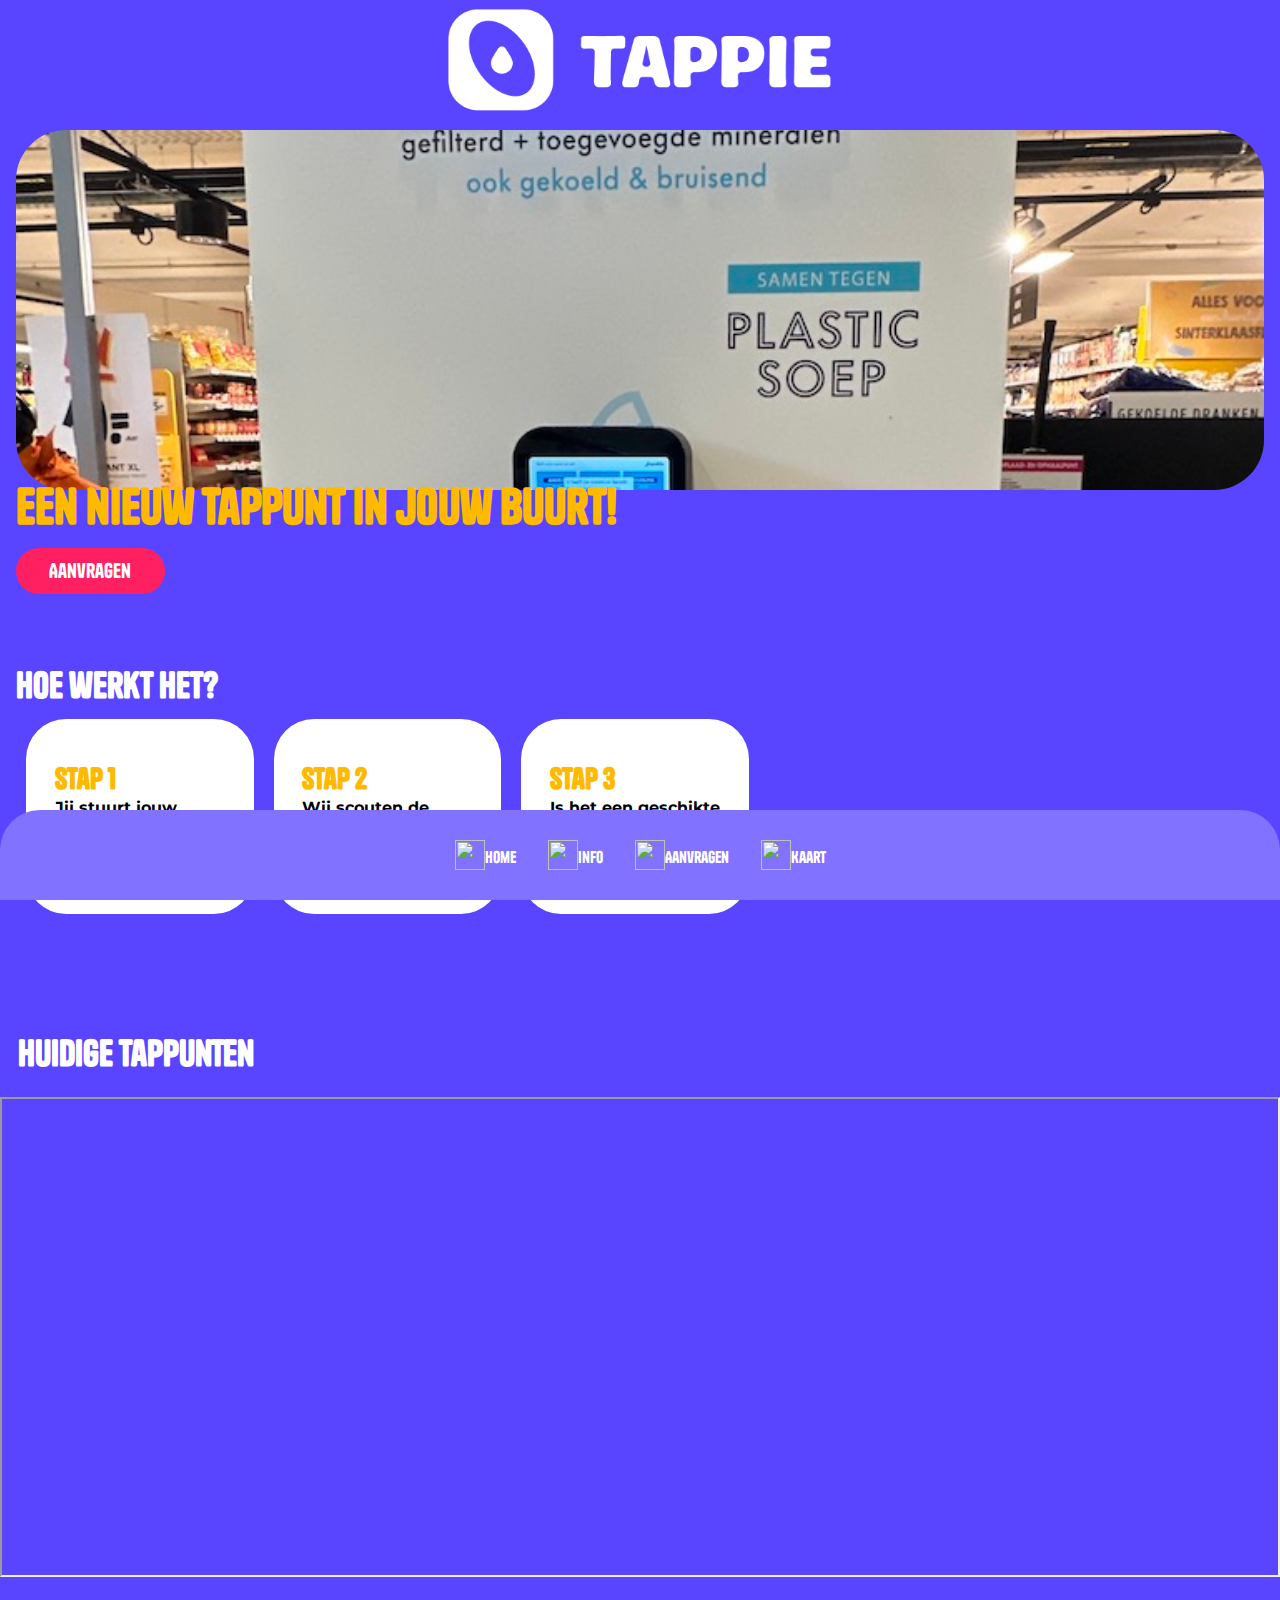
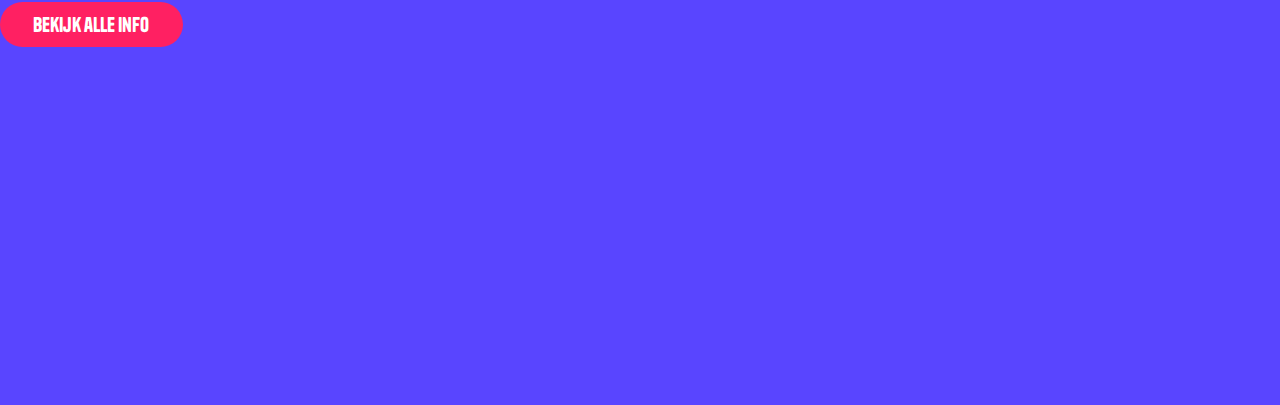
==== index.html @ f42ebeb9 "goeie 1ste push" ====
<!DOCTYPE html>
<html lang="nl">
<head>
    <meta charset="UTF-8">
    <meta name="viewport" content="width=device-width, initial-scale=1.0">
    <title>Home</title>
    <link rel="stylesheet" href="./styles/style.css">
</head>
<body>
    
    <header>
        <img class="logo-img" src="./images/tappie-logo-wit.png" alt="logo">
        <nav>
            <ul>
                <li>
                    <img src="./images/home.svg" alt="">
                    <a href="index.html">Home</a>
                </li>
                <li>
                    <img src="./images/home.svg"  alt="">
                    <a href="info.html">Info</a>
                </li>
                <li>
                    <img src="./images/home.svg"  alt="">
                    <a href="aanvragen.html">Aanvragen</a>
                </li>
                <li>
                    <img src="./images/home.svg"  alt="">
                    <a href="huidige_punten.html">Kaart</a>
                </li>
            </ul>
        </nav>
    </header>

    <main class="home-main">
        <div class="container">
            <img class="header-img" src="./images/home-header-img.JPG" width="100%" alt="watertappunt in Amsterdam">
            <h1>Een nieuw tappunt in jouw buurt!</h1>
            <button>
                <a href="aanvragen.html">Aanvragen</a>
            </button>
        </div>
        <section class="container">
            <h2>Hoe werkt het?</h2>
            <section class="horizontal-scroll-cards">
                <ol class="home-cards">
                    <li>
                        <h3>Stap 1</h3>
                        <p>Jij stuurt jouw aanvraag op in het formulier.</p>
                    </li>
                    <li>
                        <h3>Stap 2</h3>
                        <p>Wij scouten de locatie en checken of het mogelijk is.</p>
                    </li>
                    <li>
                        <h3>Stap 3</h3>
                        <p>Is het een geschikte locatie? Dan bespreken we het met de gemeente.</p>
                    </li>
                </ol>
            </section>
        </section>
        <section class="container">
            <h2>Huidige tappunten</h2>
            <iframe src="https://www.google.com/maps/d/embed?mid=1SKb8s7owA4RQUQVMOL3UxS0EQ7_HAJQ&ehbc=2E312F" width="100%" height="480"></iframe>
            <button>
                <a href="huidige_punten.html">Bekijk alle info</a>
            </button>
        </section>

        <div class="temporary-px"></div>
    </main>

</body>
</html>
---- styles/style.css ----
@import url('https://fonts.googleapis.com/css2?family=Montserrat:wght@400;500;600;700;800&display=swap');

@font-face { 
    font-family: "Tanker";  
    src: url("/fonts/Tanker-Regular.woff")format("woff"); 
}


:root{
    --bg-blue: #5945FF;
    --nav-blue: #8172FF;
    --yellow: #FFBA00;
    --red: #FF2062;
}


*{
    box-sizing: border-box;
    padding: 0;
    margin: 0;
}

body{
    background-color: var(--bg-blue);
    font-family: Tanker;
}

h1{
    font-size: 3em;
    color: var(--yellow);
    line-height: .9em;
}

h2{
    font-size: 2.2em;
    color: white;
}

h3{
    font-size: 1.8em;
}

p{
    font-family: 'Montserrat', sans-serif;
    font-weight: 700;
}

header{
    display: flex;
    justify-content: center;
}
    .logo-img{
        width: 30%;
        padding: .5em 0;
    }

nav{
    background-color: var(--nav-blue);
    position: fixed;
    bottom: 0;
    width: 100vw;
    height: 90px; 
    display: flex;
    align-items: center;
    justify-content: center;
    border-radius: 40px 40px 0 0;

    font-size: 1em;
}

    nav ul{
        display: flex;
        flex-direction: row;
    }
    nav ul li{
        display: flex;  
        padding: 0 1em;
    }
    nav ul li img{
        width: 30px;
        height: 30px;
    }
    nav a {
        text-decoration: none;
        color: white;
        padding-top: 0.3em;
        display: flex;
        flex-direction: column;
        align-items: center;
        justify-content: center;
    }

.container{
        padding: 3em 1em;
    }
    .container > * {
        margin: 10px 0;
    }
    .container:first-child{
        padding: 0 1em;
    }

    .home-main .container:nth-of-type(2){
        padding: 3em 0;
    }
    .home-main .container:nth-of-type(2) h2{
        padding: 0 0.5em;
    }


.header-img{
    height: 40vh;
    object-fit: cover;
    border-radius: 50px;
    margin-bottom: -20px;
}

button{
    background-color: var(--red);
    border: none;
    padding: .7em 2.5em;
    border-radius: 50px;
}
    button a{
        color: white;
        font-family: Tanker;
        font-size: 1.5em;
        text-decoration: none;
    }


    .horizontal-scroll-cards ol{
        display: flex;
        flex-direction: row;
        overflow-x: scroll;
        scroll-snap-type: x mandatory;
        margin: 0;
    }

    .horizontal-scroll-cards li{
        list-style-type: none;
        background-color: white;
        margin: 0 10px;

        padding: 2.5em 1.8em;
        border-radius: 40px;
        flex-shrink: 0;
    }

    .horizontal-scroll-cards h3{
        color: var(--yellow)
    }

    .horizontal-scroll-cards p{
        width: 250px;
    }

    .home-cards p{
        width: 170px;
    }

    .horizontal-scroll-cards img{
        width: 60px;
        object-fit: cover;
        height: auto;
    }
    
.temporary-px{
    height: 300px;
}
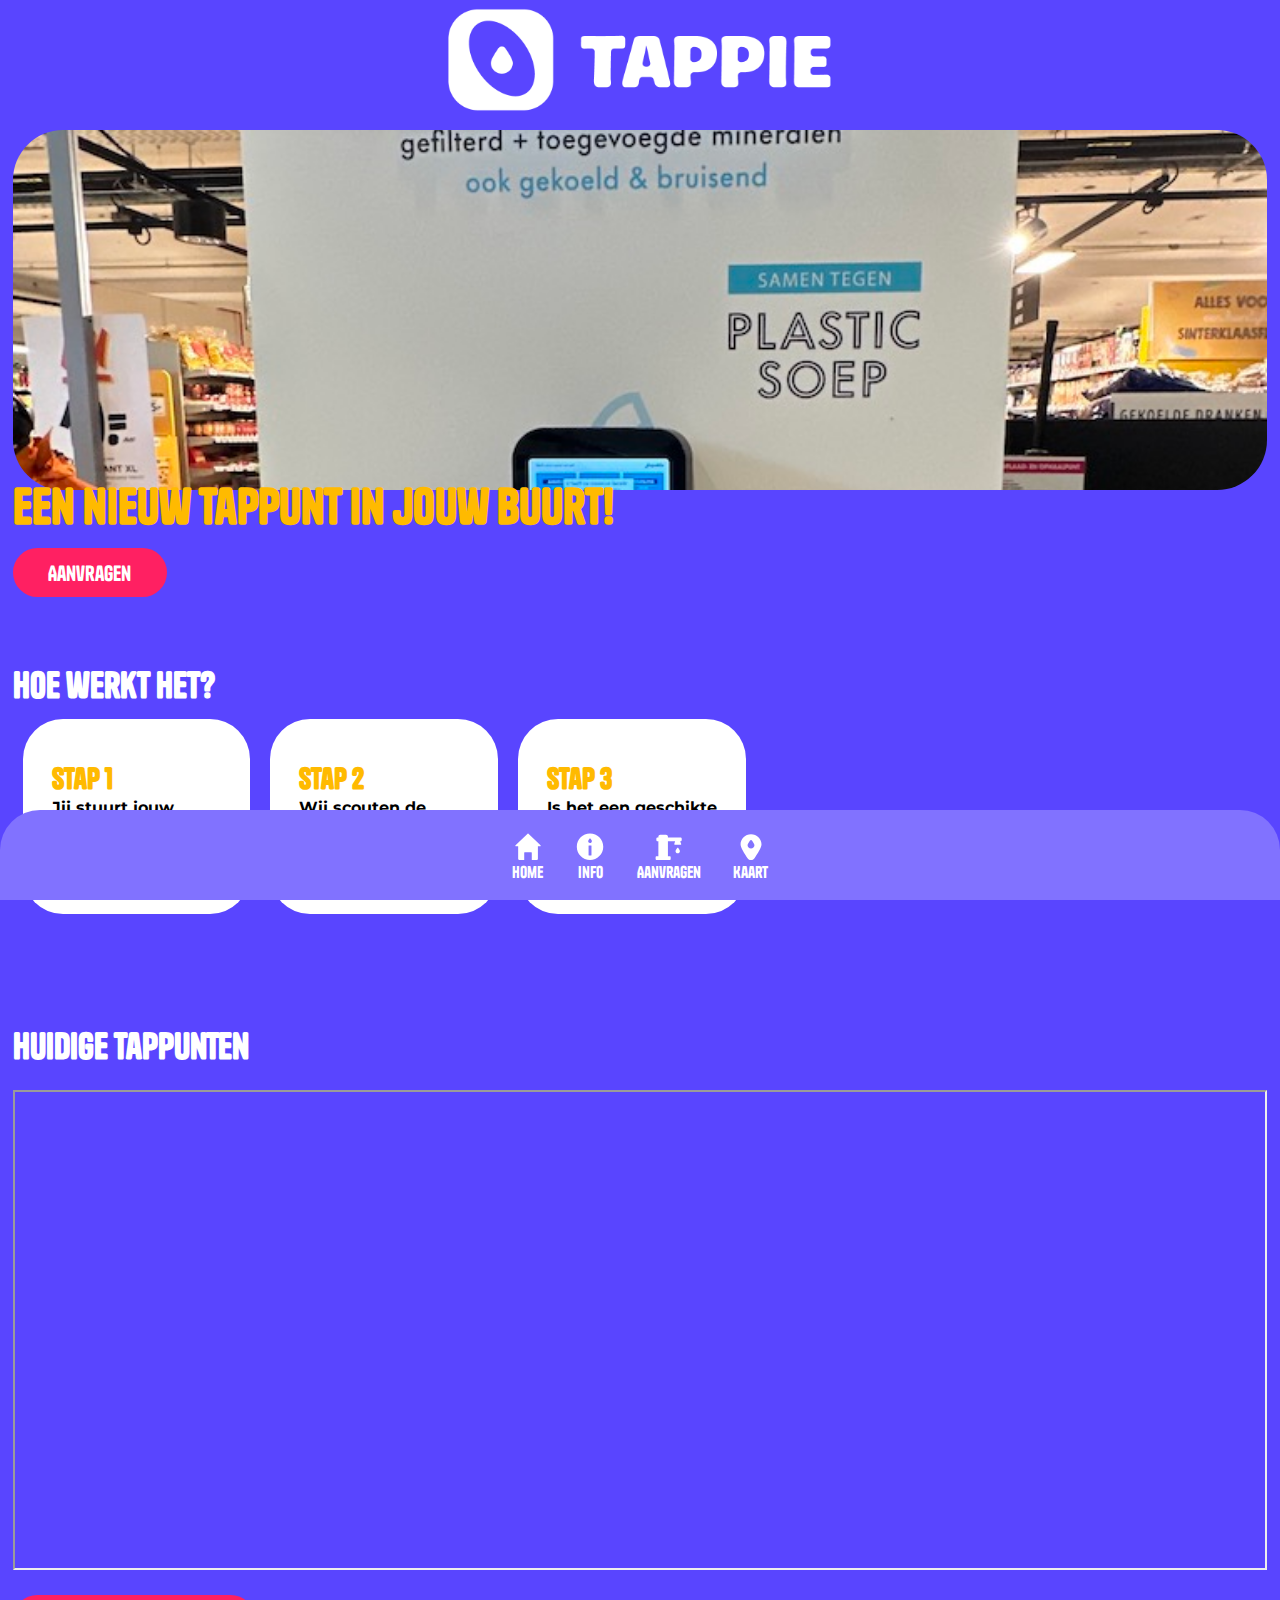
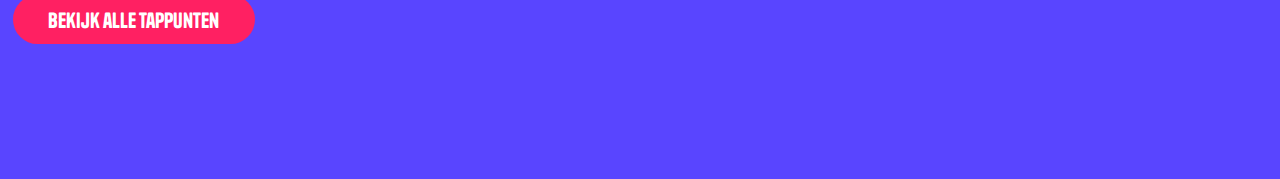
==== commit c5cbaf87: "Website afgemaakt" ====
--- a/index.html
+++ b/index.html
@@ -13,20 +13,17 @@
         <nav>
             <ul>
                 <li>
-                    <img src="./images/home.svg" alt="">
-                    <a href="index.html">Home</a>
+                    <a href="index.html"><img src="./images/home-icoon-wit.svg" alt="">Home</a>
                 </li>
                 <li>
-                    <img src="./images/home.svg"  alt="">
-                    <a href="info.html">Info</a>
+                    
+                    <a href="info.html"> <img src="./images/info-icoon-wit.svg"  alt="">Info</a>
                 </li>
                 <li>
-                    <img src="./images/home.svg"  alt="">
-                    <a href="aanvragen.html">Aanvragen</a>
+                    <a href="aanvragen.html"><img src="./images/tappunt-icoon-wit.svg"  alt="">Aanvragen</a>
                 </li>
                 <li>
-                    <img src="./images/home.svg"  alt="">
-                    <a href="huidige_punten.html">Kaart</a>
+                    <a href="huidige_punten.html"><img src="./images/kaart-icoon-wit.svg"  alt="">Kaart</a>
                 </li>
             </ul>
         </nav>
@@ -34,11 +31,9 @@
 
     <main class="home-main">
         <div class="container">
-            <img class="header-img" src="./images/home-header-img.JPG" width="100%" alt="watertappunt in Amsterdam">
+            <img class="header-img" src="./images/home-header-img.JPG" alt="watertappunt in Amsterdam">
             <h1>Een nieuw tappunt in jouw buurt!</h1>
-            <button>
-                <a href="aanvragen.html">Aanvragen</a>
-            </button>
+            <a class="button" href="aanvragen.html">Aanvragen</a>
         </div>
         <section class="container">
             <h2>Hoe werkt het?</h2>
@@ -61,13 +56,11 @@
         </section>
         <section class="container">
             <h2>Huidige tappunten</h2>
-            <iframe src="https://www.google.com/maps/d/embed?mid=1SKb8s7owA4RQUQVMOL3UxS0EQ7_HAJQ&ehbc=2E312F" width="100%" height="480"></iframe>
-            <button>
-                <a href="huidige_punten.html">Bekijk alle info</a>
-            </button>
+            <iframe src="https://www.google.com/maps/d/embed?mid=1SKb8s7owA4RQUQVMOL3UxS0EQ7_HAJQ&ehbc=2E312F" height="480"></iframe>
+            <a class="button" href="huidige_punten.html">Bekijk alle tappunten</a>
         </section>
 
-        <div class="temporary-px"></div>
+        <div class="navigatie-ruimte"></div>
     </main>
 
 </body>
--- a/styles/style.css
+++ b/styles/style.css
@@ -1,8 +1,12 @@
 @import url('https://fonts.googleapis.com/css2?family=Montserrat:wght@400;500;600;700;800&display=swap');
 
 @font-face { 
-    font-family: "Tanker";  
-    src: url("/fonts/Tanker-Regular.woff")format("woff"); 
+    font-family: 'Tanker';  
+    src: url("../fonts/Tanker-Regular.woff")format("woff"),
+        url("../fonts/Tanker-Regular.eot")format("eot"),
+        url("../fonts/Tanker-Regular.ttf")format("ttf"),
+        url("../fonts/Tanker-Regular.woff2")format("woff2");
+        
 }
 
 
@@ -40,9 +44,22 @@
     font-size: 1.8em;
 }
 
+h4{
+    font-size: 1.4em;
+    color: white;
+}
+
 p{
     font-family: 'Montserrat', sans-serif;
     font-weight: 700;
+}
+
+img{
+    width: 100%;
+}
+
+iframe{
+    width: 100%;
 }
 
 header{
@@ -91,19 +108,19 @@
     }
 
 .container{
-        padding: 3em 1em;
+        padding: 2.8em 0.8em;
     }
     .container > * {
         margin: 10px 0;
     }
     .container:first-child{
-        padding: 0 1em;
-    }
-
-    .home-main .container:nth-of-type(2){
+        padding: 0 .8em;
+    }
+
+    .home-main .container:nth-of-type(3){
         padding: 3em 0;
     }
-    .home-main .container:nth-of-type(2) h2{
+    .home-main .container:nth-of-type(3) h2{
         padding: 0 0.5em;
     }
 
@@ -115,19 +132,17 @@
     margin-bottom: -20px;
 }
 
-button{
+.button{
     background-color: var(--red);
-    border: none;
-    padding: .7em 2.5em;
+    padding: .5em 1.7em;
     border-radius: 50px;
-}
-    button a{
-        color: white;
-        font-family: Tanker;
-        font-size: 1.5em;
-        text-decoration: none;
-    }
-
+    color: white;
+    font-family: Tanker;
+    font-size: 1.3em;
+    text-decoration: none;
+    display: inline-block;
+
+}
 
     .horizontal-scroll-cards ol{
         display: flex;
@@ -165,7 +180,83 @@
         height: auto;
     }
     
-.temporary-px{
-    height: 300px;
-}
-    +.witte-tekst{
+    color: white;
+    font-weight: 600;
+}
+
+.container-img img{
+    height: 40vh;
+    object-fit: cover;
+    border-radius: 50px;
+}
+
+.statistieken-section h3{
+    color: var(--yellow)
+}
+
+.aanvragen-kaart-container h1{
+    text-align: center;
+}
+.aanvragen-kaart-container h2{
+    font-size: 1.4em;
+    text-align: center;
+}
+
+fieldset{
+    border: none;
+    margin-top: 2em;
+}
+    form p{
+        display: flex;
+        flex-direction: column;
+        margin-bottom: 20px;
+    }
+        form p:last-of-type{
+            align-items: center;
+        }
+
+        form p label{
+            color: white;
+            font-weight: 500;
+            margin-left: 10px;
+            margin-bottom: 6px;
+        }
+        form p input[type=text]{
+            height: 40px;
+            border-radius: 50px;
+            border: none; 
+            padding-left: 15px;
+            font-family: 'Montserrat', 'sans-serif';
+            font-weight: 600;
+        }
+        form p input[type=submit]{
+            border: none;
+        }
+        form p textarea{
+            height: 100px;
+            border-radius: 20px;
+            width: 100%;
+            padding: 15px;
+            font-family: 'Montserrat', 'sans-serif';
+            font-weight: 600;
+        }
+
+
+.tappunt-links li{
+    list-style-type: disc;
+    color: white;
+    margin-left: 1em;
+}
+.tappunt-links li::marker{
+    font-size: 20px;
+}
+.tappunt-links a{
+    font-size: 1.8em;
+    color: white;
+}
+
+.navigatie-ruimte{
+    height: 80px;
+}
+    
